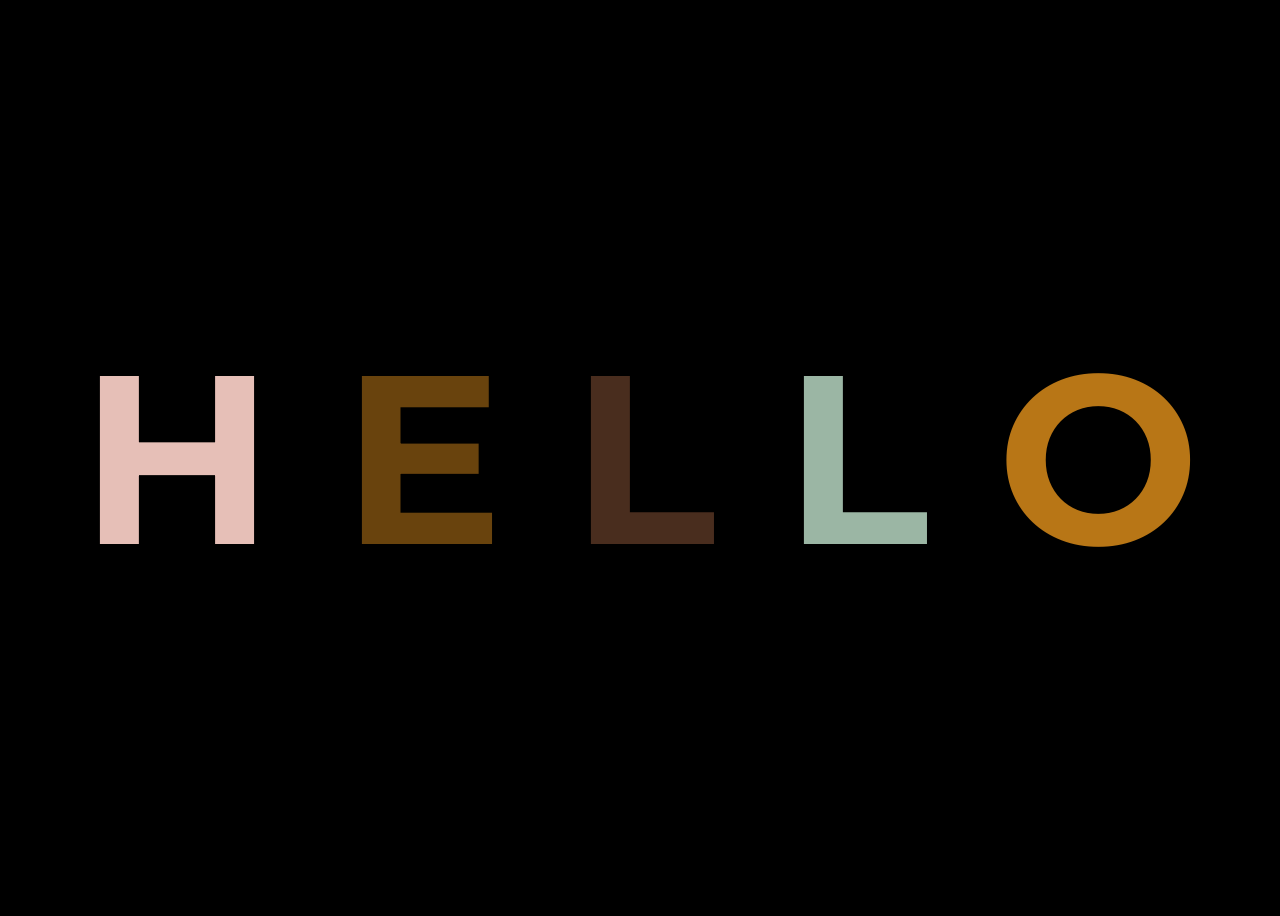
==== index.html @ c88f27b2 "random color" ====
<!DOCTYPE html>
<html lang="en">

<head>
  <meta charset="UTF-8">
  <meta name="viewport" content="width=device-width, initial-scale=1.0">
  <meta http-equiv="X-UA-Compatible" content="ie=edge">
  <title>Random Colors</title>
  <link rel="stylesheet" href="app.css">
  <link href="https://fonts.googleapis.com/css?family=Montserrat&display=swap" rel="stylesheet">
</head>

<body>
  <h1>
    <span class="letter">H</span>
    <span class="letter">E</span>
    <span class="letter">L</span>
    <span class="letter">L</span>
    <span class="letter">O</span>
  </h1>
  <script src="app.js"></script>
</body>

</html>
---- app.css ----
body {
    display: flex;
    justify-content: center;
    align-items: center;
    height: 100vh;
    background-color: black;
  }
  
  h1 {
    font-size: 15rem;
    font-family: Montserrat;
  }
  
  .letter {
    transition: color 1000ms;
  }
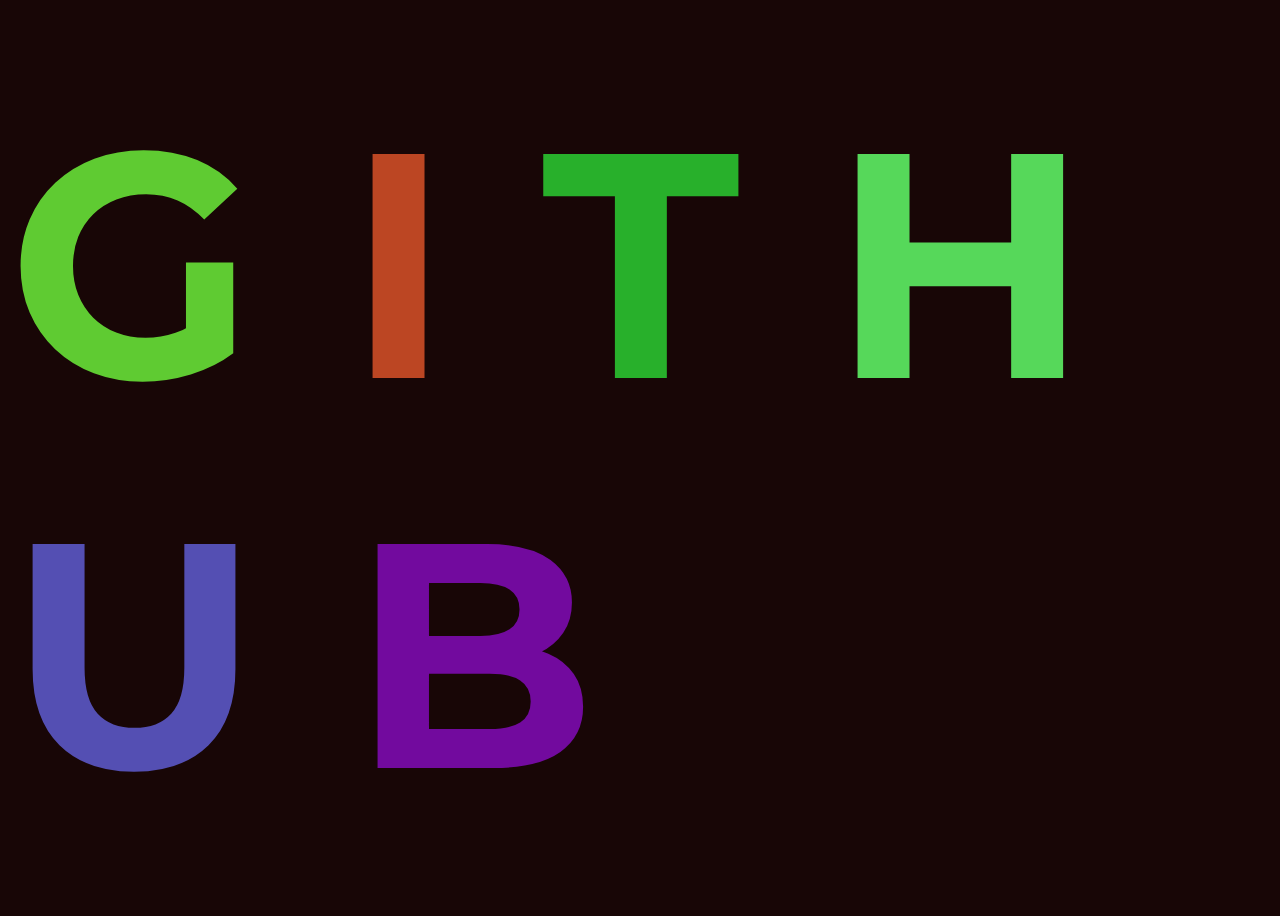
==== commit 443ae0ab: "changinfg heading text" ====
--- a/index.html
+++ b/index.html
@@ -12,11 +12,12 @@
 
 <body>
   <h1>
+    <span class="letter">G</span>
+    <span class="letter">I</span>
+    <span class="letter">T</span>
     <span class="letter">H</span>
-    <span class="letter">E</span>
-    <span class="letter">L</span>
-    <span class="letter">L</span>
-    <span class="letter">O</span>
+    <span class="letter">U</span>
+    <span class="letter">B</span>
   </h1>
   <script src="app.js"></script>
 </body>
--- a/app.css
+++ b/app.css
@@ -3,11 +3,13 @@
     justify-content: center;
     align-items: center;
     height: 100vh;
-    background-color: black;
+   
+    background-color: rgb(24, 6, 6);
   }
   
   h1 {
-    font-size: 15rem;
+    font-size: 20rem;
+
     font-family: Montserrat;
   }
   
